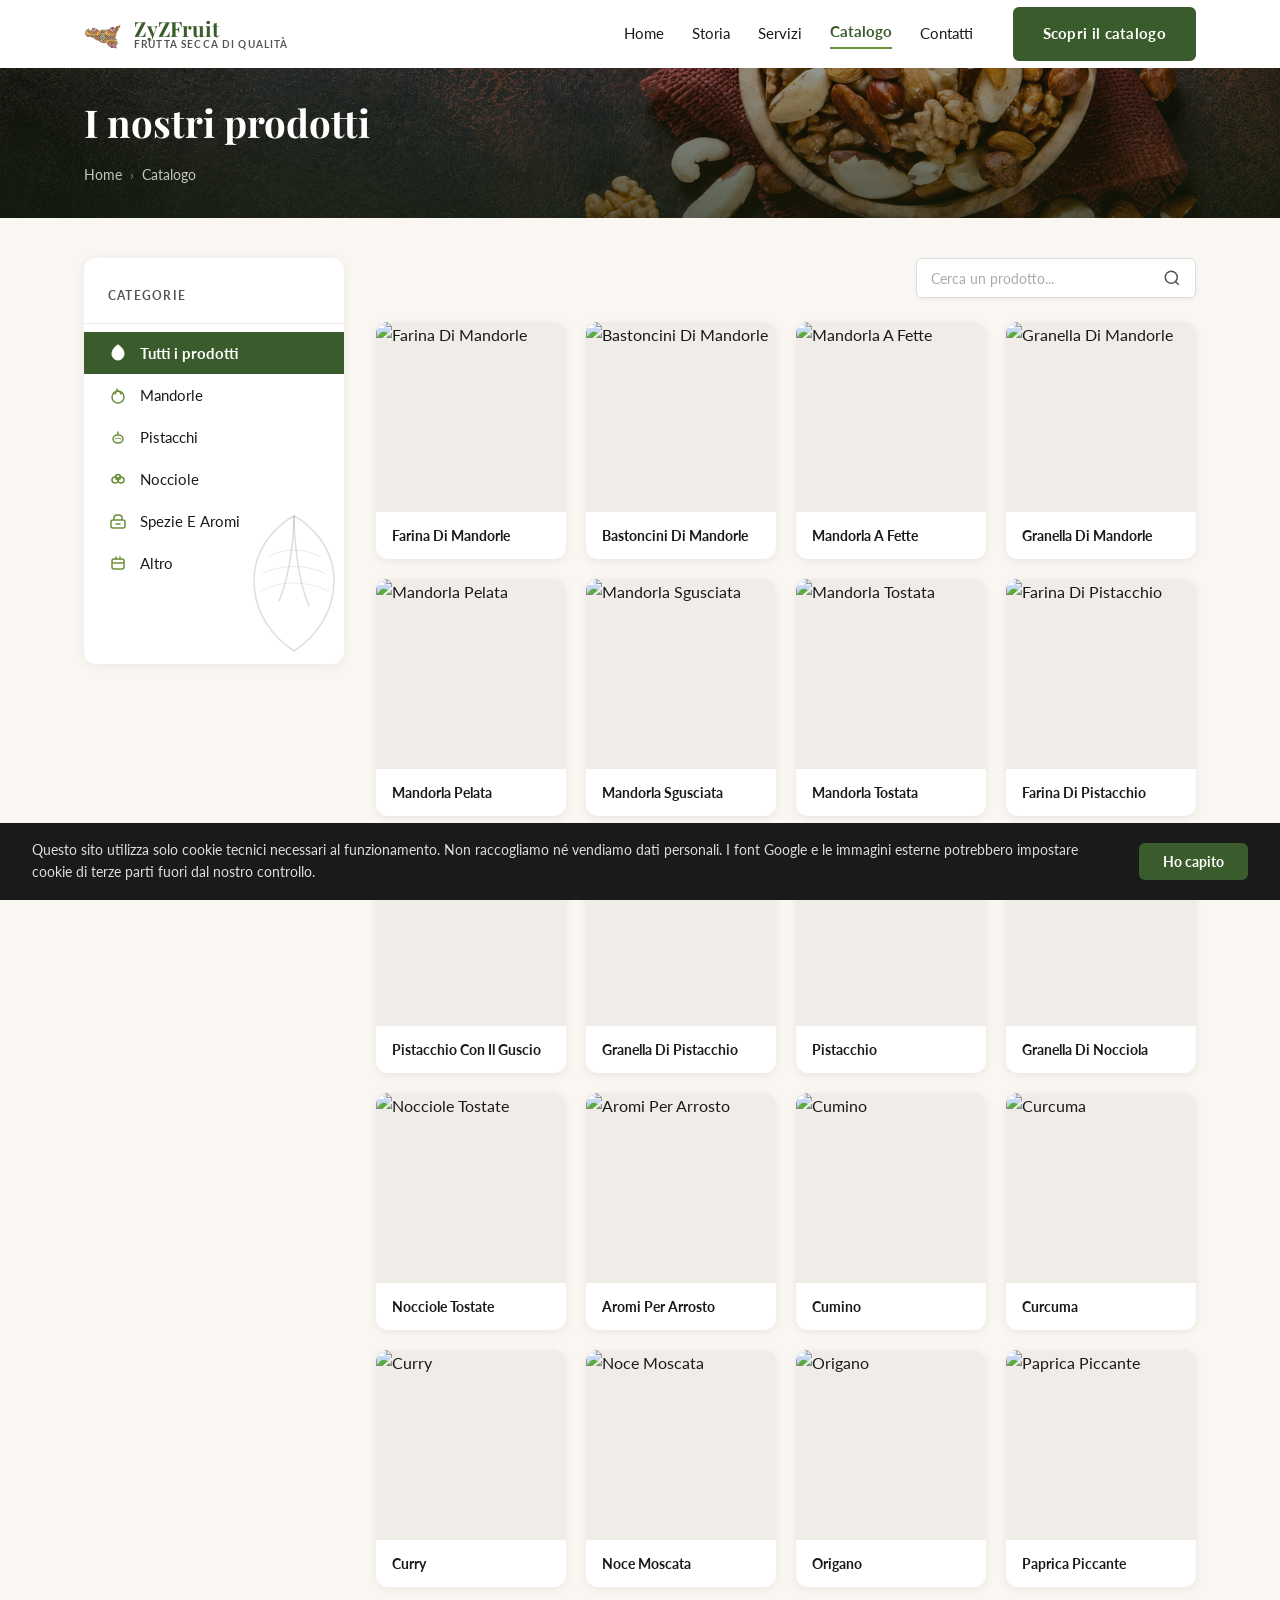
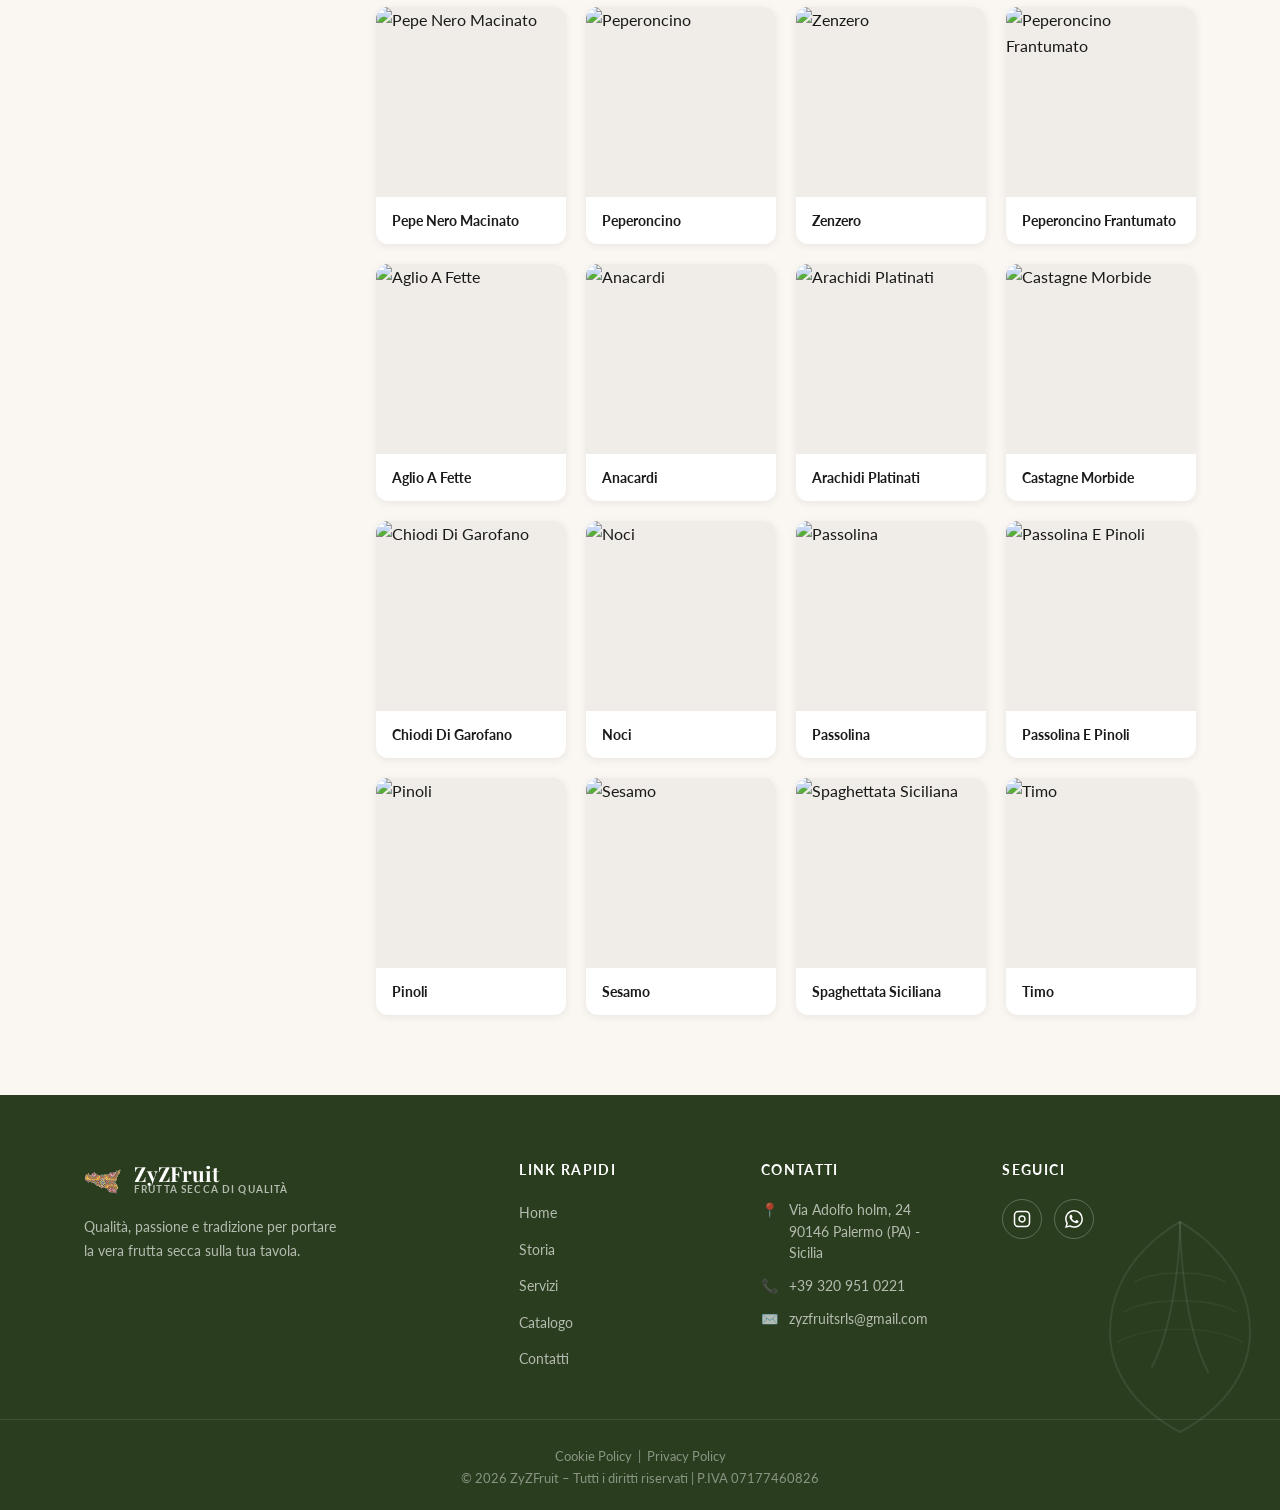
==== catalogo.html @ f9a3f3a9 "Add files via upload" ====
<!DOCTYPE html>
<html lang="it">
<head>
  <meta charset="UTF-8" />
  <meta name="viewport" content="width=device-width, initial-scale=1.0"/>
  <title>Catalogo – ZyZFruit</title>
  <link rel="preconnect" href="https://fonts.googleapis.com"/>
  <link rel="preconnect" href="https://fonts.gstatic.com" crossorigin/>
  <link href="https://fonts.googleapis.com/css2?family=Playfair+Display:ital,wght@0,400;0,600;0,700;1,400&family=Lato:wght@300;400;700&display=swap" rel="stylesheet"/>
  <link rel="stylesheet" href="style.css"/>
  <link rel="stylesheet" href="catalogo.css"/>
  <link rel="icon" type="image/png" href="logo.png"/>
</head>
<body>

<!-- COOKIE BANNER -->
<div class="cookie-banner" id="cookieBanner">
  <p>Questo sito utilizza solo cookie tecnici necessari al funzionamento. Non raccogliamo né vendiamo dati personali. I font Google e le immagini esterne potrebbero impostare cookie di terze parti fuori dal nostro controllo.</p>
  <button class="btn-cookie-accept" onclick="acceptCookie()">Ho capito</button>
</div>

  <!-- ===== NAVBAR (identica all'index) ===== -->
  <header class="navbar" id="navbar">
    <div class="nav-container">
      <a href="index.html" class="logo">
        <img src="logo.png" class="logo-icon" alt="ZyZFruit logo"/>
        <div class="logo-text">
          <span class="logo-main">ZyZFruit</span>
          <span class="logo-sub">FRUTTA SECCA DI QUALITÀ</span>
        </div>
      </a>

      <nav class="nav-menu" id="navMenu">
        <a href="index.html">Home</a>
        <a href="index.html#storia">Storia</a>
        <a href="index.html#servizi">Servizi</a>
        <a href="catalogo.html" class="nav-active">Catalogo</a>
        <a href="index.html#contatti">Contatti</a>
      </nav>

      <a href="catalogo.html" class="btn btn-primary nav-cta">Scopri il catalogo</a>

      <button class="hamburger" id="hamburger" aria-label="Apri menu">
        <span></span><span></span><span></span>
      </button>
    </div>
  </header>

  <!-- ===== PAGE HERO BANNER ===== -->
  <section class="page-hero">
    <div class="page-hero-overlay"></div>
    <div class="container page-hero-content">
      <h1>I nostri prodotti</h1>
      <nav class="breadcrumb" aria-label="breadcrumb">
        <a href="index.html">Home</a>
        <span class="breadcrumb-sep">›</span>
        <span>Catalogo</span>
      </nav>
    </div>
  </section>

  <!-- ===== CATALOG BODY ===== -->
  <main class="catalog-main">
    <div class="container catalog-layout">

      <!-- SIDEBAR -->
      <aside class="catalog-sidebar">
        <h3 class="sidebar-title">Categorie</h3>
        <ul class="category-list">
          <li>
            <button class="cat-btn active" data-filter="all">
              <svg class="cat-icon" viewBox="0 0 20 20" fill="none"><path d="M10 2C10 2 4 5 4 11C4 14.314 6.686 17 10 17C13.314 17 16 14.314 16 11C16 5 10 2 10 2Z" fill="#6b8f3a"/><path d="M10 2C10 2 10 8 8 12" stroke="#3a5c2c" stroke-width="1" stroke-linecap="round"/></svg>
              Tutti i prodotti
            </button>
          </li>
          <li>
            <button class="cat-btn" data-filter="mandorle">
              <svg class="cat-icon" viewBox="0 0 20 20" fill="none"><circle cx="10" cy="12" r="6" stroke="#6b8f3a" stroke-width="1.5" fill="none"/><path d="M7 9C7 9 8 6 10 6C12 6 13 9 13 9" stroke="#6b8f3a" stroke-width="1.5" stroke-linecap="round" fill="none"/><path d="M9 6V4" stroke="#6b8f3a" stroke-width="1.5" stroke-linecap="round"/></svg>
              Mandorle
            </button>
          </li>
          <li>
            <button class="cat-btn" data-filter="pistacchi">
              <svg class="cat-icon" viewBox="0 0 20 20" fill="none"><ellipse cx="10" cy="12" rx="5" ry="4" stroke="#6b8f3a" stroke-width="1.5" fill="none"/><path d="M10 8C10 8 8 6 10 4C12 6 10 8 10 8Z" fill="#6b8f3a"/><path d="M7 12C7 12 10 10 13 12" stroke="#6b8f3a" stroke-width="1" stroke-linecap="round"/></svg>
              Pistacchi
            </button>
          </li>
          <li>
            <button class="cat-btn" data-filter="nocciole">
              <svg class="cat-icon" viewBox="0 0 20 20" fill="none"><circle cx="7" cy="11" r="3" stroke="#6b8f3a" stroke-width="1.5" fill="none"/><circle cx="13" cy="11" r="3" stroke="#6b8f3a" stroke-width="1.5" fill="none"/><circle cx="10" cy="8" r="2.5" stroke="#6b8f3a" stroke-width="1.5" fill="none"/></svg>
              Nocciole
            </button>
          </li>
          <li>
            <button class="cat-btn" data-filter="spezie">
              <svg class="cat-icon" viewBox="0 0 20 20" fill="none"><rect x="3" y="9" width="14" height="8" rx="2" stroke="#6b8f3a" stroke-width="1.5" fill="none"/><path d="M6 9V7C6 5.343 7.343 4 9 4H11C12.657 4 14 5.343 14 7V9" stroke="#6b8f3a" stroke-width="1.5" fill="none"/><path d="M8 13H12" stroke="#6b8f3a" stroke-width="1.5" stroke-linecap="round"/></svg>
              Spezie E Aromi
            </button>
          </li>
          <li>
            <button class="cat-btn" data-filter="altro">
              <svg class="cat-icon" viewBox="0 0 20 20" fill="none"><rect x="4" y="6" width="12" height="10" rx="2" stroke="#6b8f3a" stroke-width="1.5" fill="none"/><path d="M4 10H16" stroke="#6b8f3a" stroke-width="1.5"/><path d="M8 6V4" stroke="#6b8f3a" stroke-width="1.5" stroke-linecap="round"/><path d="M12 6V4" stroke="#6b8f3a" stroke-width="1.5" stroke-linecap="round"/></svg>
              Altro
            </button>
          </li>
        </ul>

        <!-- Decorative leaf watermark -->
        <div class="sidebar-watermark" aria-hidden="true">
          <svg viewBox="0 0 120 160" fill="none" xmlns="http://www.w3.org/2000/svg">
            <path d="M60 10C60 10 20 30 20 75C20 105 37 130 60 145C83 130 100 105 100 75C100 30 60 10 60 10Z" stroke="#3a5c2c" stroke-width="1.5" fill="none" opacity="0.18"/>
            <path d="M60 10C60 10 60 60 45 95" stroke="#3a5c2c" stroke-width="1.5" stroke-linecap="round" opacity="0.18"/>
            <path d="M60 10C60 10 60 65 75 100" stroke="#3a5c2c" stroke-width="1.5" stroke-linecap="round" opacity="0.18"/>
            <path d="M35 50C50 42 70 42 85 50" stroke="#3a5c2c" stroke-width="1" stroke-linecap="round" opacity="0.12"/>
            <path d="M28 68C45 58 75 58 92 68" stroke="#3a5c2c" stroke-width="1" stroke-linecap="round" opacity="0.12"/>
            <path d="M25 86C44 74 76 74 95 86" stroke="#3a5c2c" stroke-width="1" stroke-linecap="round" opacity="0.10"/>
          </svg>
        </div>
      </aside>

      <!-- PRODUCTS AREA -->
      <div class="catalog-content">

        <!-- Toolbar: search -->
		<div class="catalog-toolbar">
		  <div class="search-box">
            <input type="text" id="searchInput" placeholder="Cerca un prodotto..." aria-label="Cerca prodotto"/>
            <button class="search-btn" aria-label="Cerca">
              <svg viewBox="0 0 24 24" fill="none" stroke="currentColor" stroke-width="2"><circle cx="11" cy="11" r="8"/><line x1="21" y1="21" x2="16.65" y2="16.65"/></svg>
            </button>
          </div>
        </div>

        <!-- Product Grid -->
        <div class="catalog-grid" id="catalogGrid">
		
		  <article class="cat-product-card fade-in" data-category="mandorle">
            <div class="cat-product-img">
              <img src="foto\farina_di_mandorla.jpg" alt="Farina Di Mandorle" loading="lazy"/>
            </div>
            <div class="cat-product-body">
              <p>Farina Di Mandorle</p>
            </div>
          </article>

          <article class="cat-product-card fade-in" data-category="mandorle">
            <div class="cat-product-img">
              <img src="foto\bastoncini_di_mandorla.jpg" alt="Bastoncini Di Mandorle" loading="lazy"/>
            </div>
            <div class="cat-product-body">
              <p>Bastoncini Di Mandorle</p>
            </div>
          </article>

          <article class="cat-product-card fade-in" data-category="mandorle">
            <div class="cat-product-img">
              <img src="foto\mandorla_a_fette.jpg" alt="Mandorla A Fette" loading="lazy"/>
            </div>
            <div class="cat-product-body">
              <p>Mandorla A Fette</p>
            </div>
          </article>

          <article class="cat-product-card fade-in" data-category="mandorle">
            <div class="cat-product-img">
              <img src="foto\granella_di_mandorla.jpg" alt="Granella Di Mandorle" loading="lazy"/>
            </div>
            <div class="cat-product-body">
              <p>Granella Di Mandorle</p>
            </div>
          </article>

          <article class="cat-product-card fade-in" data-category="mandorle">
            <div class="cat-product-img">
              <img src="foto\mandorla_pelata.jpg" alt="Mandorla Pelata" loading="lazy"/>
            </div>
            <div class="cat-product-body">
              <p>Mandorla Pelata</p>
            </div>
          </article>

          <article class="cat-product-card fade-in" data-category="mandorle">
            <div class="cat-product-img">
              <img src="foto\mandorla_sgusciata.jpg" alt="Mandorla Sgusciata" loading="lazy"/>
            </div>
            <div class="cat-product-body">
              <p>Mandorla Sgusciata</p>
            </div>
          </article>

          <article class="cat-product-card fade-in" data-category="mandorle">
            <div class="cat-product-img">
              <img src="foto\mandorla_tostata.jpg" alt="Mandorla Tostata" loading="lazy"/>
            </div>
            <div class="cat-product-body">
              <p>Mandorla Tostata</p>
            </div>
          </article>

          <article class="cat-product-card fade-in" data-category="pistacchi">
            <div class="cat-product-img">
              <img src="foto\farina_di_pistacchio.jpg" alt="Farina Di Pistacchio" loading="lazy"/>
            </div>
            <div class="cat-product-body">
              <p>Farina Di Pistacchio</p>
            </div>
          </article>
		  
		  <article class="cat-product-card fade-in" data-category="pistacchi">
            <div class="cat-product-img">
              <img src="foto\pistacchio_con_il_guscio.jpg" alt="Pistacchio Con Il Guscio" loading="lazy"/>
            </div>
            <div class="cat-product-body">
              <p>Pistacchio Con Il Guscio</p>
            </div>
          </article>
		  
		  <article class="cat-product-card fade-in" data-category="pistacchi">
            <div class="cat-product-img">
              <img src="foto\granella_di_pistacchio.jpg" alt="Granella Di Pistacchio" loading="lazy"/>
            </div>
            <div class="cat-product-body">
              <p>Granella Di Pistacchio</p>
            </div>
          </article>
		  
		  <article class="cat-product-card fade-in" data-category="pistacchi">
            <div class="cat-product-img">
              <img src="foto\pistacchio.jpg" alt="Pistacchio" loading="lazy"/>
            </div>
            <div class="cat-product-body">
              <p>Pistacchio</p>
            </div>
          </article>
		  
		  <article class="cat-product-card fade-in" data-category="nocciole">
            <div class="cat-product-img">
              <img src="foto\granella_di_nocciola.jpg" alt="Nocciole Tostate" loading="lazy"/>
            </div>
            <div class="cat-product-body">
              <p>Granella Di Nocciola</p>
            </div>
          </article>
		  
		  <article class="cat-product-card fade-in" data-category="nocciole">
            <div class="cat-product-img">
              <img src="foto\nocciole_tostate.jpg" alt="Nocciole Tostate" loading="lazy"/>
            </div>
            <div class="cat-product-body">
              <p>Nocciole Tostate</p>
            </div>
          </article>
		  
		  <article class="cat-product-card fade-in" data-category="spezie">
            <div class="cat-product-img">
              <img src="foto\aromi_per_arrosto.jpg" alt="Aromi Per Arrosto" loading="lazy"/>
            </div>
            <div class="cat-product-body">
              <p>Aromi Per Arrosto</p>
            </div>
          </article>
		  
		  <article class="cat-product-card fade-in" data-category="spezie">
            <div class="cat-product-img">
              <img src="foto\cumino.jpg" alt="Cumino" loading="lazy"/>
            </div>
            <div class="cat-product-body">
              <p>Cumino</p>
            </div>
          </article>
		  
		  <article class="cat-product-card fade-in" data-category="spezie">
            <div class="cat-product-img">
              <img src="foto\curcuma.jpg" alt="Curcuma" loading="lazy"/>
            </div>
            <div class="cat-product-body">
              <p>Curcuma</p>
            </div>
          </article>
		  
		  <article class="cat-product-card fade-in" data-category="spezie">
            <div class="cat-product-img">
              <img src="foto\curry.jpg" alt="Curry" loading="lazy"/>
            </div>
            <div class="cat-product-body">
              <p>Curry</p>
            </div>
          </article>
		  
		  <article class="cat-product-card fade-in" data-category="spezie">
            <div class="cat-product-img">
              <img src="foto\noce_moscata.jpg" alt="Noce Moscata" loading="lazy"/>
            </div>
            <div class="cat-product-body">
              <p>Noce Moscata</p>
            </div>
          </article>
		  
		  <article class="cat-product-card fade-in" data-category="spezie">
            <div class="cat-product-img">
              <img src="foto\origano.jpg" alt="Origano" loading="lazy"/>
            </div>
            <div class="cat-product-body">
              <p>Origano</p>
            </div>
          </article>
		  
		  <article class="cat-product-card fade-in" data-category="spezie">
            <div class="cat-product-img">
              <img src="foto\paprica piccante.jpg" alt="Paprica Piccante" loading="lazy"/>
            </div>
            <div class="cat-product-body">
              <p>Paprica Piccante</p>
            </div>
          </article>
		  
		  <article class="cat-product-card fade-in" data-category="spezie">
            <div class="cat-product-img">
              <img src="foto\pepe_nero_macinato.jpg" alt="Pepe Nero Macinato" loading="lazy"/>
            </div>
            <div class="cat-product-body">
              <p>Pepe Nero Macinato</p>
            </div>
          </article>
		  
		  <article class="cat-product-card fade-in" data-category="spezie">
            <div class="cat-product-img">
              <img src="foto\peperoncino.jpg" alt="Peperoncino" loading="lazy"/>
            </div>
            <div class="cat-product-body">
              <p>Peperoncino</p>
            </div>
          </article>
		  
		  <article class="cat-product-card fade-in" data-category="spezie">
            <div class="cat-product-img">
              <img src="foto\zenzero.jpg" alt="Zenzero" loading="lazy"/>
            </div>
            <div class="cat-product-body">
              <p>Zenzero</p>
            </div>
          </article>
		  
		  <article class="cat-product-card fade-in" data-category="spezie">
            <div class="cat-product-img">
              <img src="foto\peperoncino_frantumato.jpg" alt="Peperoncino Frantumato" loading="lazy"/>
            </div>
            <div class="cat-product-body">
              <p>Peperoncino Frantumato</p>
            </div>
          </article>
		  
		  <article class="cat-product-card fade-in" data-category="altro">
            <div class="cat-product-img">
              <img src="foto\aglio_a_fette.jpg" alt="Aglio A Fette" loading="lazy"/>
            </div>
            <div class="cat-product-body">
              <p>Aglio A Fette</p>
            </div>
          </article>
		  
		  <article class="cat-product-card fade-in" data-category="altro">
            <div class="cat-product-img">
              <img src="foto\anacardi.jpg" alt="Anacardi" loading="lazy"/>
            </div>
            <div class="cat-product-body">
              <p>Anacardi</p>
            </div>
          </article>
		  
		  <article class="cat-product-card fade-in" data-category="altro">
            <div class="cat-product-img">
              <img src="foto\arachidi_platinati.jpg" alt="Arachidi Platinati" loading="lazy"/>
            </div>
            <div class="cat-product-body">
              <p>Arachidi Platinati</p>
            </div>
          </article>
		  
		  <article class="cat-product-card fade-in" data-category="altro">
            <div class="cat-product-img">
              <img src="foto\castagne_morbide.jpg" alt="Castagne Morbide" loading="lazy"/>
            </div>
            <div class="cat-product-body">
              <p>Castagne Morbide</p>
            </div>
          </article>
		  
		  <article class="cat-product-card fade-in" data-category="altro">
            <div class="cat-product-img">
              <img src="foto\chiodi_di_garofano.jpg" alt="Chiodi Di Garofano" loading="lazy"/>
            </div>
            <div class="cat-product-body">
              <p>Chiodi Di Garofano</p>
            </div>
          </article>
		  
		  <article class="cat-product-card fade-in" data-category="altro">
            <div class="cat-product-img">
              <img src="foto\noci.jpg" alt="Noci" loading="lazy"/>
            </div>
            <div class="cat-product-body">
              <p>Noci</p>
            </div>
          </article>
		  
		  <article class="cat-product-card fade-in" data-category="altro">
            <div class="cat-product-img">
              <img src="foto\passolina.jpg" alt="Passolina" loading="lazy"/>
            </div>
            <div class="cat-product-body">
              <p>Passolina</p>
            </div>
          </article>
		  
		  <article class="cat-product-card fade-in" data-category="altro">
            <div class="cat-product-img">
              <img src="foto\passolina_e_pinoli.jpg" alt="Passolina E Pinoli" loading="lazy"/>
            </div>
            <div class="cat-product-body">
              <p>Passolina E Pinoli</p>
            </div>
          </article>
		  
		  <article class="cat-product-card fade-in" data-category="altro">
            <div class="cat-product-img">
              <img src="foto\pinoli.jpg" alt="Pinoli" loading="lazy"/>
            </div>
            <div class="cat-product-body">
              <p>Pinoli</p>
            </div>
          </article>
		  
		  <article class="cat-product-card fade-in" data-category="altro">
            <div class="cat-product-img">
              <img src="foto\sesamo.jpg" alt="Sesamo" loading="lazy"/>
            </div>
            <div class="cat-product-body">
              <p>Sesamo</p>
            </div>
          </article>
		  
		  <article class="cat-product-card fade-in" data-category="altro">
            <div class="cat-product-img">
              <img src="foto\spaghettata_siciliana.jpg" alt="Spaghettata Siciliana" loading="lazy"/>
            </div>
            <div class="cat-product-body">
              <p>Spaghettata Siciliana</p>
            </div>
          </article>
		  
		  <article class="cat-product-card fade-in" data-category="altro">
            <div class="cat-product-img">
              <img src="foto\timo.jpg" alt="Timo" loading="lazy"/>
            </div>
            <div class="cat-product-body">
              <p>Timo</p>
            </div>
          </article>

        </div>

        <!-- Empty state -->
        <div class="no-results" id="noResults" style="display:none;">
          <p>Nessun prodotto trovato.</p>
        </div>

      </div>
    </div>
  </main>

  <!-- ===== FOOTER (identico all'index) ===== -->
  <footer class="footer">
    <div class="container footer-grid">
      <div class="footer-col">
        <a href="index.html" class="logo logo-white">
          <img src="logo.png" class="logo-icon" alt="ZyZFruit logo"/>
          <div class="logo-text">
            <span class="logo-main">ZyZFruit</span>
            <span class="logo-sub">FRUTTA SECCA DI QUALITÀ</span>
          </div>
        </a>
        <p class="footer-tagline">Qualità, passione e tradizione per portare la vera frutta secca sulla tua tavola.</p>
      </div>
      <div class="footer-col">
        <h4>Link rapidi</h4>
        <ul>
          <li><a href="index.html">Home</a></li>
          <li><a href="index.html#storia">Storia</a></li>
          <li><a href="index.html#servizi">Servizi</a></li>
          <li><a href="catalogo.html">Catalogo</a></li>
          <li><a href="index.html#contatti">Contatti</a></li>
        </ul>
      </div>
      <div class="footer-col">
        <h4>Contatti</h4>
        <div class="footer-contact-list">
          <div class="footer-contact-item">
            <span>📍</span>
            <span>Via Adolfo holm, 24<br/>90146 Palermo (PA) - Sicilia</span>
          </div>
          <div class="footer-contact-item">
            <span>📞</span>
            <span>+39 320 951 0221</span>
          </div>
          <div class="footer-contact-item">
            <span>✉️</span>
            <span>zyzfruitsrls@gmail.com</span>
          </div>
        </div>
      </div>
	  <div class="footer-col">
        <h4>Seguici</h4>
        <div class="social-icons">
          <!-- <a href="https://www.facebook.com/tuapagina" target="_blank" class="social-btn" aria-label="Facebook">
            <svg viewBox="0 0 24 24" fill="currentColor"><path d="M18 2h-3a5 5 0 0 0-5 5v3H7v4h3v8h4v-8h3l1-4h-4V7a1 1 0 0 1 1-1h3z"/></svg>
          </a> -->
          <a href="https://www.instagram.com/zyz_fruit" target="_blank" class="social-btn" aria-label="Instagram">
            <svg viewBox="0 0 24 24" fill="none" stroke="currentColor" stroke-width="2"><rect x="2" y="2" width="20" height="20" rx="5" ry="5"/><path d="M16 11.37A4 4 0 1 1 12.63 8 4 4 0 0 1 16 11.37z"/><line x1="17.5" y1="6.5" x2="17.51" y2="6.5"/></svg>
          </a>
          <a href="https://wa.me/3209510221" target="_blank" class="social-btn" aria-label="WhatsApp">
            <svg viewBox="0 0 24 24" fill="currentColor"><path d="M17.472 14.382c-.297-.149-1.758-.867-2.03-.967-.273-.099-.471-.148-.67.15-.197.297-.767.966-.94 1.164-.173.199-.347.223-.644.075-.297-.15-1.255-.463-2.39-1.475-.883-.788-1.48-1.761-1.653-2.059-.173-.297-.018-.458.13-.606.134-.133.298-.347.446-.52.149-.174.198-.298.298-.497.099-.198.05-.371-.025-.52-.075-.149-.669-1.612-.916-2.207-.242-.579-.487-.5-.669-.51-.173-.008-.371-.01-.57-.01-.198 0-.52.074-.792.372-.272.297-1.04 1.016-1.04 2.479 0 1.462 1.065 2.875 1.213 3.074.149.198 2.096 3.2 5.077 4.487.709.306 1.262.489 1.694.625.712.227 1.36.195 1.871.118.571-.085 1.758-.719 2.006-1.413.248-.694.248-1.289.173-1.413-.074-.124-.272-.198-.57-.347m-5.421 7.403h-.004a9.87 9.87 0 0 1-5.031-1.378l-.361-.214-3.741.982.998-3.648-.235-.374a9.86 9.86 0 0 1-1.51-5.26c.001-5.45 4.436-9.884 9.888-9.884 2.64 0 5.122 1.03 6.988 2.898a9.825 9.825 0 0 1 2.893 6.994c-.003 5.45-4.437 9.884-9.885 9.884m8.413-18.297A11.815 11.815 0 0 0 12.05 0C5.495 0 .16 5.335.157 11.892c0 2.096.547 4.142 1.588 5.945L.057 24l6.305-1.654a11.882 11.882 0 0 0 5.683 1.448h.005c6.554 0 11.89-5.335 11.893-11.893a11.821 11.821 0 0 0-3.48-8.413Z"/></svg>
          </a>
        </div>
      </div>
    </div>

    <!-- Decorative leaf watermark in footer -->
    <div class="footer-leaf-deco" aria-hidden="true">
      <svg viewBox="0 0 200 260" fill="none" xmlns="http://www.w3.org/2000/svg">
        <path d="M100 20C100 20 30 55 30 130C30 175 62 210 100 230C138 210 170 175 170 130C170 55 100 20 100 20Z" stroke="rgba(255,255,255,0.08)" stroke-width="2" fill="none"/>
        <path d="M100 20C100 20 100 110 72 165" stroke="rgba(255,255,255,0.08)" stroke-width="2" stroke-linecap="round"/>
        <path d="M100 20C100 20 100 115 128 170" stroke="rgba(255,255,255,0.08)" stroke-width="2" stroke-linecap="round"/>
        <path d="M55 80C75 68 125 68 145 80" stroke="rgba(255,255,255,0.05)" stroke-width="1.5" stroke-linecap="round"/>
        <path d="M44 110C68 95 132 95 156 110" stroke="rgba(255,255,255,0.05)" stroke-width="1.5" stroke-linecap="round"/>
        <path d="M38 140C65 123 135 123 162 140" stroke="rgba(255,255,255,0.04)" stroke-width="1.5" stroke-linecap="round"/>
      </svg>
    </div>

    <div class="footer-bottom">
	  <p class="footer-legal">
			<a href="#" onclick="document.getElementById('cookieBanner').style.display='flex'; return false;">Cookie Policy</a>
				&nbsp;|&nbsp;
			<a href="privacy.html">Privacy Policy</a>
	  </p>
      <p>© 2026 ZyZFruit – Tutti i diritti riservati | P.IVA 07177460826</p>
    </div>
  </footer>

  <script src="script.js"></script>
  <script src="catalogo.js"></script>
</body>
</html>
---- style.css ----
/* =========================================
   VerdeSicilia – style.css
   ========================================= */

/* --- CSS Variables --- */
:root {
  --green-dark: #3a5c2c;
  --green-footer: #2a3d1e;
  --green-accent: #6b8f3a;
  --green-light: #8ab34a;
  --cream: #faf7f2;
  --white: #ffffff;
  --text-dark: #1a1a1a;
  --text-mid: #555555;
  --font-display: 'Playfair Display', Georgia, serif;
  --font-body: 'Lato', 'Helvetica Neue', sans-serif;
  --radius: 6px;
  --radius-lg: 12px;
  --shadow: 0 4px 20px rgba(0,0,0,0.10);
  --shadow-hover: 0 8px 32px rgba(0,0,0,0.18);
  --transition: 0.28s ease;
}

/* --- Reset --- */
*, *::before, *::after {
  box-sizing: border-box;
  margin: 0;
  padding: 0;
}

html {
  scroll-behavior: smooth;
}

body {
  font-family: var(--font-body);
  color: var(--text-dark);
  background: var(--white);
  line-height: 1.65;
  -webkit-font-smoothing: antialiased;
}

img {
  display: block;
  max-width: 100%;
}

a {
  text-decoration: none;
  color: inherit;
}

ul { list-style: none; }

/* --- Container --- */
.container {
  max-width: 1160px;
  margin: 0 auto;
  padding: 0 24px;
}

/* --- Buttons --- */
.btn {
  display: inline-block;
  font-family: var(--font-body);
  font-size: 0.95rem;
  font-weight: 700;
  padding: 12px 28px;
  border-radius: var(--radius);
  cursor: pointer;
  border: 2px solid transparent;
  transition: background var(--transition), color var(--transition), border-color var(--transition), transform var(--transition);
  letter-spacing: 0.02em;
}

.btn-primary {
  background: var(--green-dark);
  color: var(--white);
  border-color: var(--green-dark);
}
.btn-primary:hover {
  background: var(--green-accent);
  border-color: var(--green-accent);
  transform: translateY(-1px);
}

.btn-outline {
  background: transparent;
  color: var(--green-dark);
  border-color: var(--green-dark);
}
.btn-outline:hover {
  background: var(--green-dark);
  color: var(--white);
  transform: translateY(-1px);
}

.btn-dark {
  background: var(--green-dark);
  color: var(--white);
  border-color: var(--green-dark);
  padding: 14px 48px;
  font-size: 1rem;
}
.btn-dark:hover {
  background: var(--green-accent);
  border-color: var(--green-accent);
  transform: translateY(-2px);
}

.btn-full { width: 100%; text-align: center; }

/* --- Leaf Icon --- */
.leaf-icon {
  display: flex;
  justify-content: center;
  margin-bottom: 8px;
}
.leaf-icon svg {
  width: 28px;
  height: 28px;
}
.storia .leaf-icon {
  justify-content: flex-start;
}

/* --- Fade In --- */
.fade-in {
  opacity: 0;
  transform: translateY(24px);
  transition: opacity 0.65s ease, transform 0.65s ease;
}
.fade-in.visible {
  opacity: 1;
  transform: translateY(0);
}

/* =========================================
   NAVBAR
   ========================================= */
.navbar {
  position: sticky;
  top: 0;
  z-index: 1000;
  background: var(--white);
  transition: box-shadow var(--transition);
}
.navbar.scrolled {
  box-shadow: 0 2px 16px rgba(0,0,0,0.12);
}

.nav-container {
  max-width: 1160px;
  margin: 0 auto;
  padding: 0 24px;
  display: flex;
  align-items: center;
  gap: 32px;
  height: 68px;
}

/* Logo */
.logo {
  display: flex;
  align-items: center;
  gap: 10px;
  flex-shrink: 0;
}
.logo-icon {
  width: 40px;
  height: 40px;
}
.logo-text {
  display: flex;
  flex-direction: column;
  line-height: 1.1;
}
.logo-main {
  font-family: var(--font-display);
  font-size: 1.3rem;
  font-weight: 700;
  color: var(--green-dark);
  letter-spacing: -0.01em;
}
.logo-sub {
  font-size: 0.6rem;
  font-weight: 700;
  color: var(--text-mid);
  letter-spacing: 0.12em;
  text-transform: uppercase;
}
.logo-white .logo-main { color: var(--white); }
.logo-white .logo-sub { color: rgba(255,255,255,0.65); }

/* Nav Links */
.nav-menu {
  display: flex;
  align-items: center;
  gap: 28px;
  margin-left: auto;
}
.nav-menu a {
  font-size: 0.95rem;
  font-weight: 400;
  color: var(--text-dark);
  position: relative;
  transition: color var(--transition);
}
.nav-menu a::after {
  content: '';
  position: absolute;
  left: 0; bottom: -3px;
  width: 0; height: 2px;
  background: var(--green-accent);
  transition: width var(--transition);
}
.nav-menu a:hover { color: var(--green-dark); }
.nav-menu a:hover::after { width: 100%; }

.nav-cta { margin-left: 8px; }

/* Hamburger */
.hamburger {
  display: none;
  flex-direction: column;
  justify-content: center;
  gap: 5px;
  background: none;
  border: none;
  cursor: pointer;
  padding: 4px;
  margin-left: auto;
}
.hamburger span {
  display: block;
  width: 24px;
  height: 2px;
  background: var(--text-dark);
  border-radius: 2px;
  transition: transform var(--transition), opacity var(--transition);
}
.hamburger.open span:nth-child(1) { transform: translateY(7px) rotate(45deg); }
.hamburger.open span:nth-child(2) { opacity: 0; }
.hamburger.open span:nth-child(3) { transform: translateY(-7px) rotate(-45deg); }

/* =========================================
   HERO
   ========================================= */
.hero {
  position: relative;
  min-height: 100vh;
  display: flex;
  align-items: center;
  background: url('wallpaper.jpg') center center / cover no-repeat;
}
.hero-overlay {
  position: absolute;
  inset: 0;
  background: rgba(20, 30, 10, 0.58);
}
.hero-content {
  position: relative;
  z-index: 1;
  max-width: 640px;
  padding: 0 48px;
  color: var(--white);
}
.hero-content h1 {
  font-family: var(--font-display);
  font-size: clamp(2rem, 4vw, 3rem);
  font-weight: 700;
  line-height: 1.2;
  margin-bottom: 20px;
}
.hero-content p {
  font-size: 1.1rem;
  font-weight: 300;
  margin-bottom: 36px;
  opacity: 0.9;
  line-height: 1.7;
}

/* =========================================
   STORIA
   ========================================= */
.storia {
  padding: 96px 0;
  background: var(--white);
}
.storia-grid {
  display: grid;
  grid-template-columns: 1fr 1fr;
  gap: 72px;
  align-items: center;
}
.storia-text h2 {
  font-family: var(--font-display);
  font-size: 2.2rem;
  font-weight: 700;
  color: var(--text-dark);
  margin-bottom: 20px;
  line-height: 1.2;
}
.storia-text p {
  color: var(--text-mid);
  font-size: 0.97rem;
  margin-bottom: 32px;
  line-height: 1.8;
}
.storia-image img {
  width: 100%;
  height: auto;
  object-fit: contain;
  border-radius: var(--radius-lg);
  box-shadow: 0 8px 32px rgba(0,0,0,0.15);
  background: transparent;
}

.storia-image {
  background: transparent;
  box-shadow: none;
}

/* =========================================
   SERVIZI
   ========================================= */
.servizi {
  padding: 96px 0;
  background: #ede8df;
}
.section-header {
  text-align: center;
  margin-bottom: 56px;
}
.section-header h2,
.section-title {
  font-family: var(--font-display);
  font-size: 2.2rem;
  font-weight: 700;
  color: var(--text-dark);
}
.section-title {
  text-align: center;
  margin-bottom: 48px;
}

.section-tag {
  font-size: 0.75rem;
  font-weight: 700;
  letter-spacing: 0.15em;
  color: var(--green-accent);
  text-transform: uppercase;
  margin-bottom: 12px;
  display: flex;
  align-items: center;
  justify-content: center;
  gap: 10px;
}
.section-tag::before,
.section-tag::after {
  content: '';
  display: inline-block;
  width: 28px;
  height: 1.5px;
  background: var(--green-accent);
}
.section-sub {
  color: var(--text-mid);
  font-size: 0.97rem;
  max-width: 560px;
  margin: 12px auto 0;
  text-align: center;
  line-height: 1.7;
}

/* Canali Grid */
.canali-grid {
  display: grid;
  grid-template-columns: repeat(4, 1fr);
  gap: 20px;
  margin-top: 40px;
}
.canale-card {
  background: var(--card-bg);
  border-radius: var(--radius-lg);
  padding: 32px 24px 24px;
  position: relative;
  overflow: hidden;
  transition: transform var(--transition), box-shadow var(--transition);
  cursor: default;
}
.canale-card:hover {
  transform: translateY(-4px);
  box-shadow: var(--shadow-hover);
}
.card-num {
  position: absolute;
  top: 16px;
  right: 20px;
  font-size: 0.75rem;
  font-weight: 700;
  color: rgba(255,255,255,0.35);
  letter-spacing: 0.05em;
}
.canale-icon {
  width: 52px;
  height: 52px;
  background: rgba(255,255,255,0.15);
  border-radius: 14px;
  display: flex;
  align-items: center;
  justify-content: center;
  margin-bottom: 80px;
}
.canale-icon svg {
  width: 24px;
  height: 24px;
}
.canale-card h3 {
  font-family: var(--font-body);
  font-size: 1rem;
  font-weight: 700;
  color: var(--white);
  margin-bottom: 8px;
}
.canale-card p {
  font-size: 0.85rem;
  color: rgba(255,255,255,0.75);
  line-height: 1.6;
}

/* Perché Grid */
.perche-grid {
  display: grid;
  grid-template-columns: repeat(3, 1fr);
  gap: 20px;
  margin-top: 40px;
}
.perche-card {
  background: var(--card-bg);
  border-radius: var(--radius-lg);
  padding: 36px 28px 28px;
  overflow: hidden;
  transition: transform var(--transition), box-shadow var(--transition);
  cursor: default;
}
.perche-card:hover {
  transform: translateY(-4px);
  box-shadow: var(--shadow-hover);
}
.perche-card .canale-icon {
  margin-bottom: 100px;
}
.perche-card h3 {
  font-family: var(--font-body);
  font-size: 1rem;
  font-weight: 700;
  color: var(--white);
  margin-bottom: 8px;
}
.perche-card p {
  font-size: 0.85rem;
  color: rgba(255,255,255,0.75);
  line-height: 1.6;
}

/* Responsive nuovi servizi */
@media (max-width: 1024px) {
  .canali-grid { grid-template-columns: repeat(2, 1fr); }
  .perche-grid { grid-template-columns: repeat(2, 1fr); }
}
@media (max-width: 768px) {
  .canali-grid { grid-template-columns: 1fr; }
  .perche-grid { grid-template-columns: 1fr; }
}

.servizi-grid {
  display: grid;
  grid-template-columns: repeat(3, 1fr);
  gap: 32px;
}
.service-card {
  background: var(--white);
  border-radius: var(--radius-lg);
  padding: 40px 32px;
  text-align: center;
  box-shadow: 0 2px 12px rgba(0,0,0,0.06);
  transition: box-shadow var(--transition), transform var(--transition);
}
.service-card:hover {
  box-shadow: var(--shadow-hover);
  transform: translateY(-4px);
}
.service-icon {
  width: 72px;
  height: 72px;
  margin: 0 auto 20px;
}
.service-icon svg {
  width: 100%;
  height: 100%;
}
.service-card h3 {
  font-family: var(--font-display);
  font-size: 1.2rem;
  font-weight: 700;
  margin-bottom: 12px;
  color: var(--text-dark);
}
.service-card p {
  color: var(--text-mid);
  font-size: 0.92rem;
  line-height: 1.75;
}

/* =========================================
   PRODOTTI
   ========================================= */
.prodotti {
  padding: 96px 0;
  background: var(--white);
}
.prodotti-grid {
  display: grid;
  grid-template-columns: repeat(4, 1fr);
  gap: 28px;
  margin-bottom: 48px;
}
.product-card {
  text-align: center;
  cursor: pointer;
}
.product-img {
  width: 100%;
  aspect-ratio: 1;
  border-radius: var(--radius-lg);
  overflow: hidden;
  margin-bottom: 14px;
  box-shadow: 0 2px 10px rgba(0,0,0,0.08);
  transition: box-shadow var(--transition), transform var(--transition);
}
.product-card:hover .product-img {
  box-shadow: var(--shadow-hover);
  transform: translateY(-4px);
}
.product-img img {
  width: 100%;
  height: 100%;
  object-fit: cover;
  transition: transform 0.5s ease;
}
.product-card:hover .product-img img {
  transform: scale(1.05);
}
.product-card p {
  font-size: 0.92rem;
  font-weight: 700;
  color: var(--text-dark);
  line-height: 1.4;
}
.prodotti-cta {
  text-align: center;
}

/* =========================================
   CONTATTI
   ========================================= */
.contatti {
  position: relative;
  padding: 96px 0;
  background: url('https://images.unsplash.com/photo-1509358271058-acd22cc93898?w=1600&q=85') center center / cover no-repeat;
}
.contatti-overlay {
  position: absolute;
  inset: 0;
  background: rgba(20, 30, 10, 0.72);
}
.contatti-grid {
  position: relative;
  z-index: 1;
  display: grid;
  grid-template-columns: 1fr 1fr;
  gap: 64px;
  align-items: start;
}
.contatti-info h2 {
  font-family: var(--font-display);
  font-size: 2.2rem;
  font-weight: 700;
  color: var(--white);
  margin-bottom: 16px;
}
.contatti-sub {
  color: rgba(255,255,255,0.85);
  font-size: 1rem;
  margin-bottom: 32px;
  line-height: 1.7;
}
.info-box {
  background: rgba(255,255,255,0.12);
  border: 1px solid rgba(255,255,255,0.2);
  border-radius: var(--radius-lg);
  padding: 24px 28px;
  display: flex;
  flex-direction: column;
  gap: 16px;
}
.info-item {
  display: flex;
  align-items: flex-start;
  gap: 12px;
  color: var(--white);
  font-size: 0.95rem;
}
.info-icon { font-size: 1.1rem; flex-shrink: 0; margin-top: 1px; }

/* Form */
.contatti-form {
  background: var(--white);
  border-radius: var(--radius-lg);
  padding: 36px 32px;
  box-shadow: var(--shadow);
}
.contatti-form form {
  display: flex;
  flex-direction: column;
  gap: 16px;
}
.contatti-form input,
.contatti-form textarea {
  font-family: var(--font-body);
  font-size: 0.95rem;
  width: 100%;
  padding: 12px 16px;
  border: 1px solid #ddd;
  border-radius: var(--radius);
  color: var(--text-dark);
  outline: none;
  transition: border-color var(--transition), box-shadow var(--transition);
  resize: vertical;
}
.contatti-form input:focus,
.contatti-form textarea:focus {
  border-color: var(--green-accent);
  box-shadow: 0 0 0 3px rgba(107, 143, 58, 0.15);
}
.contatti-form input::placeholder,
.contatti-form textarea::placeholder {
  color: #aaa;
}

/* =========================================
   FOOTER
   ========================================= */
.footer {
  background: var(--green-footer);
  color: var(--white);
  padding: 64px 0 0;
}
.footer-grid {
  display: grid;
  grid-template-columns: 2fr 1fr 1fr 1fr;
  gap: 48px;
  padding-bottom: 48px;
}
.footer-tagline {
  font-size: 0.88rem;
  color: rgba(255,255,255,0.65);
  margin-top: 16px;
  line-height: 1.7;
  max-width: 260px;
}
.footer-col h4 {
  font-family: var(--font-body);
  font-size: 0.85rem;
  font-weight: 700;
  text-transform: uppercase;
  letter-spacing: 0.1em;
  color: var(--white);
  margin-bottom: 18px;
}
.footer-col ul {
  display: flex;
  flex-direction: column;
  gap: 10px;
}
.footer-col ul a {
  font-size: 0.9rem;
  color: rgba(255,255,255,0.65);
  transition: color var(--transition);
}
.footer-col ul a:hover { color: var(--white); }

/* Social */
.social-icons {
  display: flex;
  gap: 12px;
  margin-top: 4px;
}
.social-btn {
  width: 40px;
  height: 40px;
  border-radius: 50%;
  border: 1px solid rgba(255,255,255,0.25);
  display: flex;
  align-items: center;
  justify-content: center;
  color: var(--white);
  transition: background var(--transition), border-color var(--transition);
}
.social-btn svg {
  width: 18px;
  height: 18px;
}
.social-btn:hover {
  background: var(--green-accent);
  border-color: var(--green-accent);
}

/* Footer Bottom */
.footer-bottom {
  border-top: 1px solid rgba(255,255,255,0.1);
  text-align: center;
  padding: 20px 24px;
}
.footer-bottom p {
  font-size: 0.82rem;
  color: rgba(255,255,255,0.45);
}

.footer-contact-list {
  display: flex;
  flex-direction: column;
  gap: 12px;
}
.footer-contact-item {
  display: flex;
  align-items: flex-start;
  gap: 10px;
  font-size: 0.88rem;
  color: rgba(255,255,255,0.65);
  line-height: 1.5;
}

/* =========================================
   CATALOGO TEASER
   ========================================= */
.catalogo-teaser {
  padding: 80px 0;
  background: var(--white);
}
.catalogo-teaser-grid {
  display: grid;
  grid-template-columns: 1fr 1fr;
  gap: 64px;
  align-items: center;
}
.catalogo-teaser-image {
  text-align: center;
}
.catalogo-teaser-image img {
  width: 100%;
  max-width: 400px;
  height: auto;
  object-fit: contain;
}
.catalogo-teaser-content h2 {
  font-family: var(--font-display);
  font-size: 2.2rem;
  font-weight: 700;
  color: var(--text-dark);
  margin-bottom: 20px;
  line-height: 1.2;
}
.catalogo-teaser-content p {
  color: var(--text-mid);
  font-size: 0.97rem;
  margin-bottom: 32px;
  line-height: 1.8;
}
.catalogo-teaser-content .leaf-icon {
  justify-content: flex-start;
  margin-bottom: 16px;
}

/* Responsive */
@media (max-width: 768px) {
  .catalogo-teaser-grid {
    grid-template-columns: 1fr;
    gap: 36px;
  }
  .catalogo-teaser-image {
    order: 2;
  }
  .catalogo-teaser-content {
    order: 1;
  }
}

/* =========================================
   RESPONSIVE
   ========================================= */

/* Tablet 768–1024px */
@media (max-width: 1024px) {
  .nav-menu { gap: 20px; }
  .prodotti-grid { grid-template-columns: repeat(2, 1fr); }
  .footer-grid { grid-template-columns: 1fr 1fr; gap: 36px; }
}

/* Mobile <768px */
@media (max-width: 768px) {
  /* Hamburger */
  .hamburger { display: flex; }
  .nav-cta { display: none; }
  .nav-menu {
    display: none;
    position: absolute;
    top: 68px;
    left: 0; right: 0;
    background: var(--white);
    flex-direction: column;
    align-items: flex-start;
    padding: 16px 24px 24px;
    gap: 0;
    box-shadow: 0 8px 24px rgba(0,0,0,0.12);
    border-top: 1px solid #eee;
  }
  .nav-menu.open { display: flex; }
  .nav-menu a {
    display: block;
    padding: 12px 0;
    font-size: 1rem;
    border-bottom: 1px solid #f0f0f0;
    width: 100%;
  }
  .nav-menu a:last-child { border-bottom: none; }

  /* Hero */
  .hero-content {
    padding: 0 24px;
    text-align: left;
  }
  .hero-content h1 { font-size: 1.75rem; }

  /* Storia */
  .storia-grid {
    grid-template-columns: 1fr;
    gap: 36px;
  }
  .storia-image img { height: 260px; }

  /* Servizi */
  .servizi-grid { grid-template-columns: 1fr; }

  /* Prodotti */
  .prodotti-grid { grid-template-columns: repeat(2, 1fr); gap: 16px; }

  /* Contatti */
  .contatti-grid {
    grid-template-columns: 1fr;
    gap: 36px;
  }

  /* Footer */
  .footer-grid { grid-template-columns: 1fr; gap: 28px; }
  .footer-tagline { max-width: 100%; }
}

@media (max-width: 480px) {
  .hero-content h1 { font-size: 1.5rem; }
  .prodotti-grid { grid-template-columns: 1fr; }
  .storia, .servizi, .prodotti, .contatti { padding: 64px 0; }
}

/* WhatsApp Box */
.whatsapp-box {
  background: var(--white);
  border-radius: var(--radius-lg);
  padding: 36px 32px;
  box-shadow: var(--shadow);
  display: flex;
  flex-direction: column;
  align-items: center;
  text-align: center;
  gap: 16px;
}
.whatsapp-icon {
  width: 64px;
  height: 64px;
  background: #25d366;
  border-radius: 50%;
  display: flex;
  align-items: center;
  justify-content: center;
  color: white;
}
.whatsapp-icon svg {
  width: 34px;
  height: 34px;
}
.whatsapp-box h3 {
  font-family: var(--font-display);
  font-size: 1.4rem;
  font-weight: 700;
  color: var(--text-dark);
}
.whatsapp-box p {
  color: var(--text-mid);
  font-size: 0.95rem;
  line-height: 1.7;
}
.btn-whatsapp {
  display: inline-flex;
  align-items: center;
  gap: 10px;
  background: #25d366;
  color: var(--white);
  border: 2px solid #25d366;
  padding: 14px 32px;
  border-radius: var(--radius);
  font-weight: 700;
  font-size: 1rem;
  cursor: pointer;
  transition: background var(--transition), transform var(--transition);
  margin-top: 8px;
}
.btn-whatsapp:hover {
  background: #1ebe5d;
  border-color: #1ebe5d;
  transform: translateY(-2px);
}

.cookie-banner {
  position: fixed;
  bottom: 0;
  left: 0;
  right: 0;
  z-index: 9999;
  background: #1a1a1a;
  color: rgba(255,255,255,0.85);
  display: flex;
  align-items: center;
  justify-content: space-between;
  gap: 24px;
  padding: 16px 32px;
  font-size: 0.88rem;
  line-height: 1.6;
}
.cookie-banner a {
  color: var(--green-light);
  text-decoration: underline;
}
.btn-cookie-accept {
  background: var(--green-dark);
  color: white;
  border: none;
  padding: 10px 24px;
  border-radius: var(--radius);
  font-family: var(--font-body);
  font-weight: 700;
  font-size: 0.88rem;
  cursor: pointer;
  white-space: nowrap;
  transition: background var(--transition);
}
.btn-cookie-accept:hover {
  background: var(--green-accent);
}
.footer-legal {
  font-size: 0.78rem;
  color: rgba(255,255,255,0.35);
  margin-top: 6px;
}
.footer-legal a {
  color: rgba(255,255,255,0.45);
  transition: color var(--transition);
}
.footer-legal a:hover {
  color: var(--white);
}
---- catalogo.css ----
/* =========================================
   VerdeSicilia – catalogo.css
   ========================================= */

/* Active nav link */
.nav-active {
  color: var(--green-dark) !important;
  font-weight: 700 !important;
  border-bottom: 2px solid var(--green-accent);
  padding-bottom: 2px;
}

/* =========================================
   PAGE HERO BANNER
   ========================================= */
.page-hero {
  position: relative;
  height: 150px;
  background: url('wallpaper.jpg') center 60% / cover no-repeat;
  display: flex;
  align-items: flex-end;
}
.page-hero-overlay {
  position: absolute;
  inset: 0;
  background: linear-gradient(to bottom, rgba(20,28,10,0.45) 0%, rgba(20,28,10,0.70) 100%);
}
.page-hero-content {
  position: relative;
  z-index: 1;
  padding-bottom: 32px;
}
.page-hero-content h1 {
  font-family: var(--font-display);
  font-size: clamp(1.8rem, 3vw, 2.6rem);
  font-weight: 700;
  color: var(--white);
  margin-bottom: 8px;
}

.page-hero .container {
  width: 100%;
  text-align: left;
}

/* Breadcrumb */
.breadcrumb {
  display: flex;
  align-items: center;
  gap: 8px;
  font-size: 0.88rem;
  color: rgba(255,255,255,0.75);
}
.breadcrumb a {
  color: rgba(255,255,255,0.75);
  transition: color var(--transition);
}
.breadcrumb a:hover { color: var(--white); }
.breadcrumb-sep { opacity: 0.6; }

/* =========================================
   CATALOG LAYOUT
   ========================================= */
.catalog-main {
  background: var(--cream);
  padding: 40px 0 80px;
}

.catalog-layout {
  display: grid;
  grid-template-columns: 260px 1fr;
  gap: 32px;
  align-items: start;
}

/* =========================================
   SIDEBAR
   ========================================= */
.catalog-sidebar {
  background: var(--white);
  border-radius: var(--radius-lg);
  padding: 28px 0 0;
  box-shadow: 0 2px 12px rgba(0,0,0,0.06);
  position: relative;
  overflow: hidden;
}

.sidebar-title {
  font-family: var(--font-body);
  font-size: 0.78rem;
  font-weight: 700;
  letter-spacing: 0.1em;
  text-transform: uppercase;
  color: var(--text-mid);
  padding: 0 24px 16px;
  border-bottom: 1px solid #f0ede8;
  margin-bottom: 8px;
}

.category-list {
  list-style: none;
  padding: 0 0 80px;
}
.category-list li { width: 100%; }

.cat-btn {
  width: 100%;
  display: flex;
  align-items: center;
  gap: 12px;
  background: none;
  border: none;
  cursor: pointer;
  font-family: var(--font-body);
  font-size: 0.92rem;
  color: var(--text-dark);
  padding: 11px 24px;
  text-align: left;
  transition: background var(--transition), color var(--transition);
  border-radius: 0;
}
.cat-btn:hover {
  background: #f5f2ed;
  color: var(--green-dark);
}
.cat-btn.active {
  background: var(--green-dark);
  color: var(--white);
  font-weight: 700;
}
.cat-btn.active .cat-icon path,
.cat-btn.active .cat-icon circle,
.cat-btn.active .cat-icon ellipse,
.cat-btn.active .cat-icon rect,
.cat-btn.active .cat-icon line {
  stroke: var(--white);
}
.cat-btn.active .cat-icon path[fill="#6b8f3a"] {
  fill: var(--white);
}
.cat-icon {
  width: 20px;
  height: 20px;
  flex-shrink: 0;
}

/* Watermark leaf */
.sidebar-watermark {
  position: absolute;
  bottom: -10px;
  right: -10px;
  width: 120px;
  opacity: 1;
  pointer-events: none;
}

/* =========================================
   CATALOG CONTENT
   ========================================= */
.catalog-content {
  display: flex;
  flex-direction: column;
  gap: 24px;
}

/* Toolbar */
.catalog-toolbar {
  display: flex;
  justify-content: flex-end;
  align-items: center;
}

.search-box {
  display: flex;
  align-items: center;
  background: var(--white);
  border: 1px solid #ddd;
  border-radius: var(--radius);
  overflow: hidden;
  width: 280px;
  box-shadow: 0 1px 4px rgba(0,0,0,0.06);
  transition: border-color var(--transition), box-shadow var(--transition);
}
.search-box:focus-within {
  border-color: var(--green-accent);
  box-shadow: 0 0 0 3px rgba(107,143,58,0.12);
}
.search-box input {
  flex: 1;
  border: none;
  outline: none;
  font-family: var(--font-body);
  font-size: 0.9rem;
  padding: 10px 14px;
  color: var(--text-dark);
  background: transparent;
}
.search-box input::placeholder { color: #aaa; }
.search-btn {
  background: none;
  border: none;
  cursor: pointer;
  padding: 10px 14px;
  color: var(--text-mid);
  display: flex;
  align-items: center;
  transition: color var(--transition);
}
.search-btn:hover { color: var(--green-dark); }
.search-btn svg { width: 18px; height: 18px; }

/* =========================================
   PRODUCT GRID
   ========================================= */
.catalog-grid {
  display: grid;
  grid-template-columns: repeat(4, 1fr);
  gap: 20px;
}

.cat-product-card {
  background: var(--white);
  border-radius: var(--radius-lg);
  overflow: hidden;
  box-shadow: 0 2px 8px rgba(0,0,0,0.07);
  transition: box-shadow var(--transition), transform var(--transition);
  cursor: pointer;
}
.cat-product-card:hover {
  box-shadow: var(--shadow-hover);
  transform: translateY(-4px);
}
.cat-product-card[data-hidden="true"] {
  display: none;
}

.cat-product-img {
  width: 100%;
  aspect-ratio: 1;
  overflow: hidden;
  background: #f0ede8;
}
.cat-product-img img {
  width: 100%;
  height: 100%;
  object-fit: cover;
  transition: transform 0.5s ease;
}
.cat-product-card:hover .cat-product-img img {
  transform: scale(1.06);
}

.cat-product-body {
  padding: 14px 16px;
}
.cat-product-body p {
  font-size: 0.88rem;
  font-weight: 700;
  color: var(--text-dark);
  line-height: 1.35;
}

/* No results */
.no-results {
  text-align: center;
  padding: 64px 0;
  color: var(--text-mid);
  font-size: 1rem;
  grid-column: 1 / -1;
}

/* =========================================
   FOOTER ADJUSTMENTS FOR CATALOG PAGE
   ========================================= */
.footer-contact-list {
  display: flex;
  flex-direction: column;
  gap: 12px;
}
.footer-contact-item {
  display: flex;
  align-items: flex-start;
  gap: 10px;
  font-size: 0.88rem;
  color: rgba(255,255,255,0.65);
  line-height: 1.5;
}

/* Footer leaf decoration */
.footer-leaf-deco {
  position: absolute;
  right: 0;
  bottom: 40px;
  width: 200px;
  pointer-events: none;
  opacity: 1;
}
.footer {
  position: relative;
  overflow: hidden;
}

/* =========================================
   RESPONSIVE
   ========================================= */
@media (max-width: 1024px) {
  .catalog-layout { grid-template-columns: 220px 1fr; }
  .catalog-grid { grid-template-columns: repeat(3, 1fr); }
}

@media (max-width: 768px) {
  .catalog-layout {
    grid-template-columns: 1fr;
  }
  .catalog-sidebar {
    padding-bottom: 16px;
  }
  .category-list { padding-bottom: 16px; }
  .sidebar-watermark { display: none; }

  .catalog-grid { grid-template-columns: repeat(2, 1fr); }
  .catalog-toolbar { justify-content: stretch; }
  .search-box { width: 100%; }

  .page-hero { height: 160px; }
}

@media (max-width: 480px) {
  .catalog-grid { grid-template-columns: repeat(2, 1fr); gap: 12px; }
  .cat-product-body { padding: 10px 12px; }
  .cat-product-body p { font-size: 0.82rem; }
}

.cookie-banner {
  position: fixed;
  bottom: 0;
  left: 0;
  right: 0;
  z-index: 9999;
  background: #1a1a1a;
  color: rgba(255,255,255,0.85);
  display: flex;
  align-items: center;
  justify-content: space-between;
  gap: 24px;
  padding: 16px 32px;
  font-size: 0.88rem;
  line-height: 1.6;
}
.cookie-banner a {
  color: var(--green-light);
  text-decoration: underline;
}
.btn-cookie-accept {
  background: var(--green-dark);
  color: white;
  border: none;
  padding: 10px 24px;
  border-radius: var(--radius);
  font-family: var(--font-body);
  font-weight: 700;
  font-size: 0.88rem;
  cursor: pointer;
  white-space: nowrap;
  transition: background var(--transition);
}
.btn-cookie-accept:hover {
  background: var(--green-accent);
}
.footer-legal {
  font-size: 0.78rem;
  color: rgba(255,255,255,0.35);
  margin-top: 6px;
}
.footer-legal a {
  color: rgba(255,255,255,0.45);
  transition: color var(--transition);
}
.footer-legal a:hover {
  color: var(--white);
}
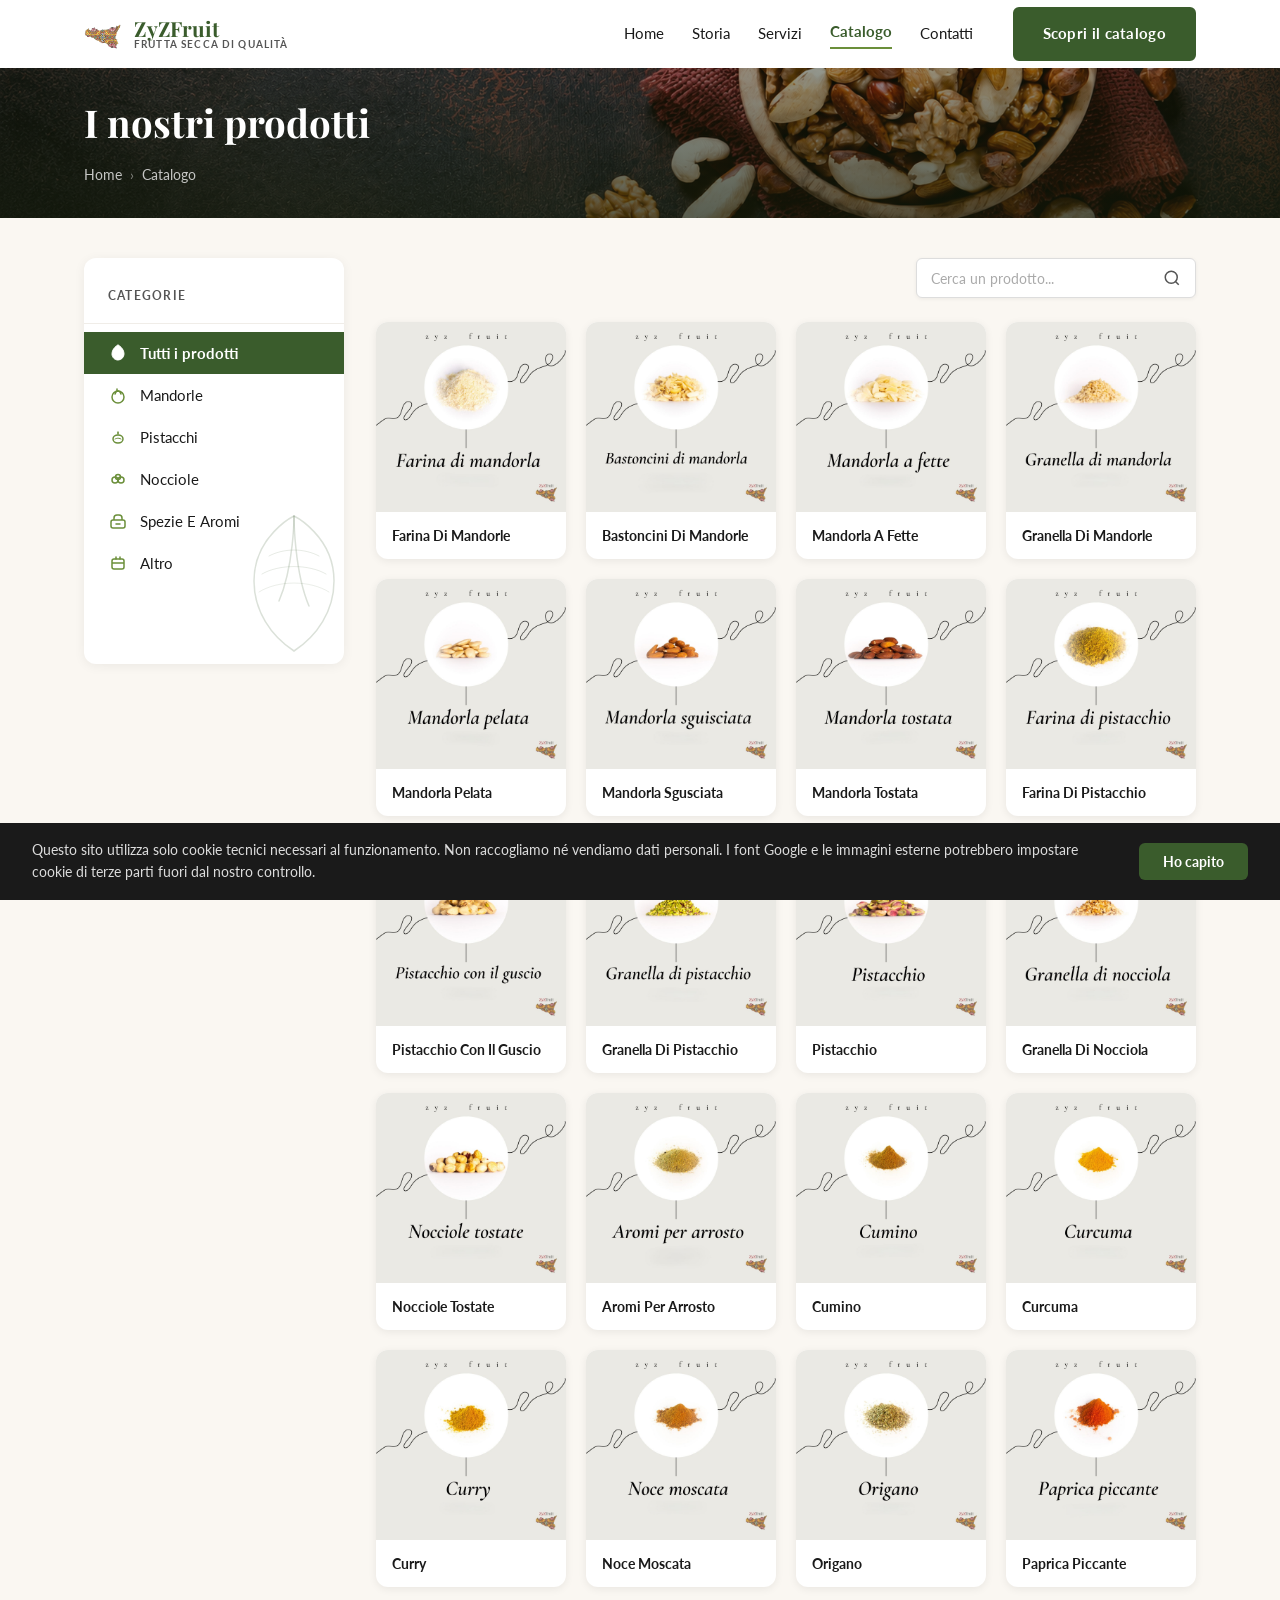
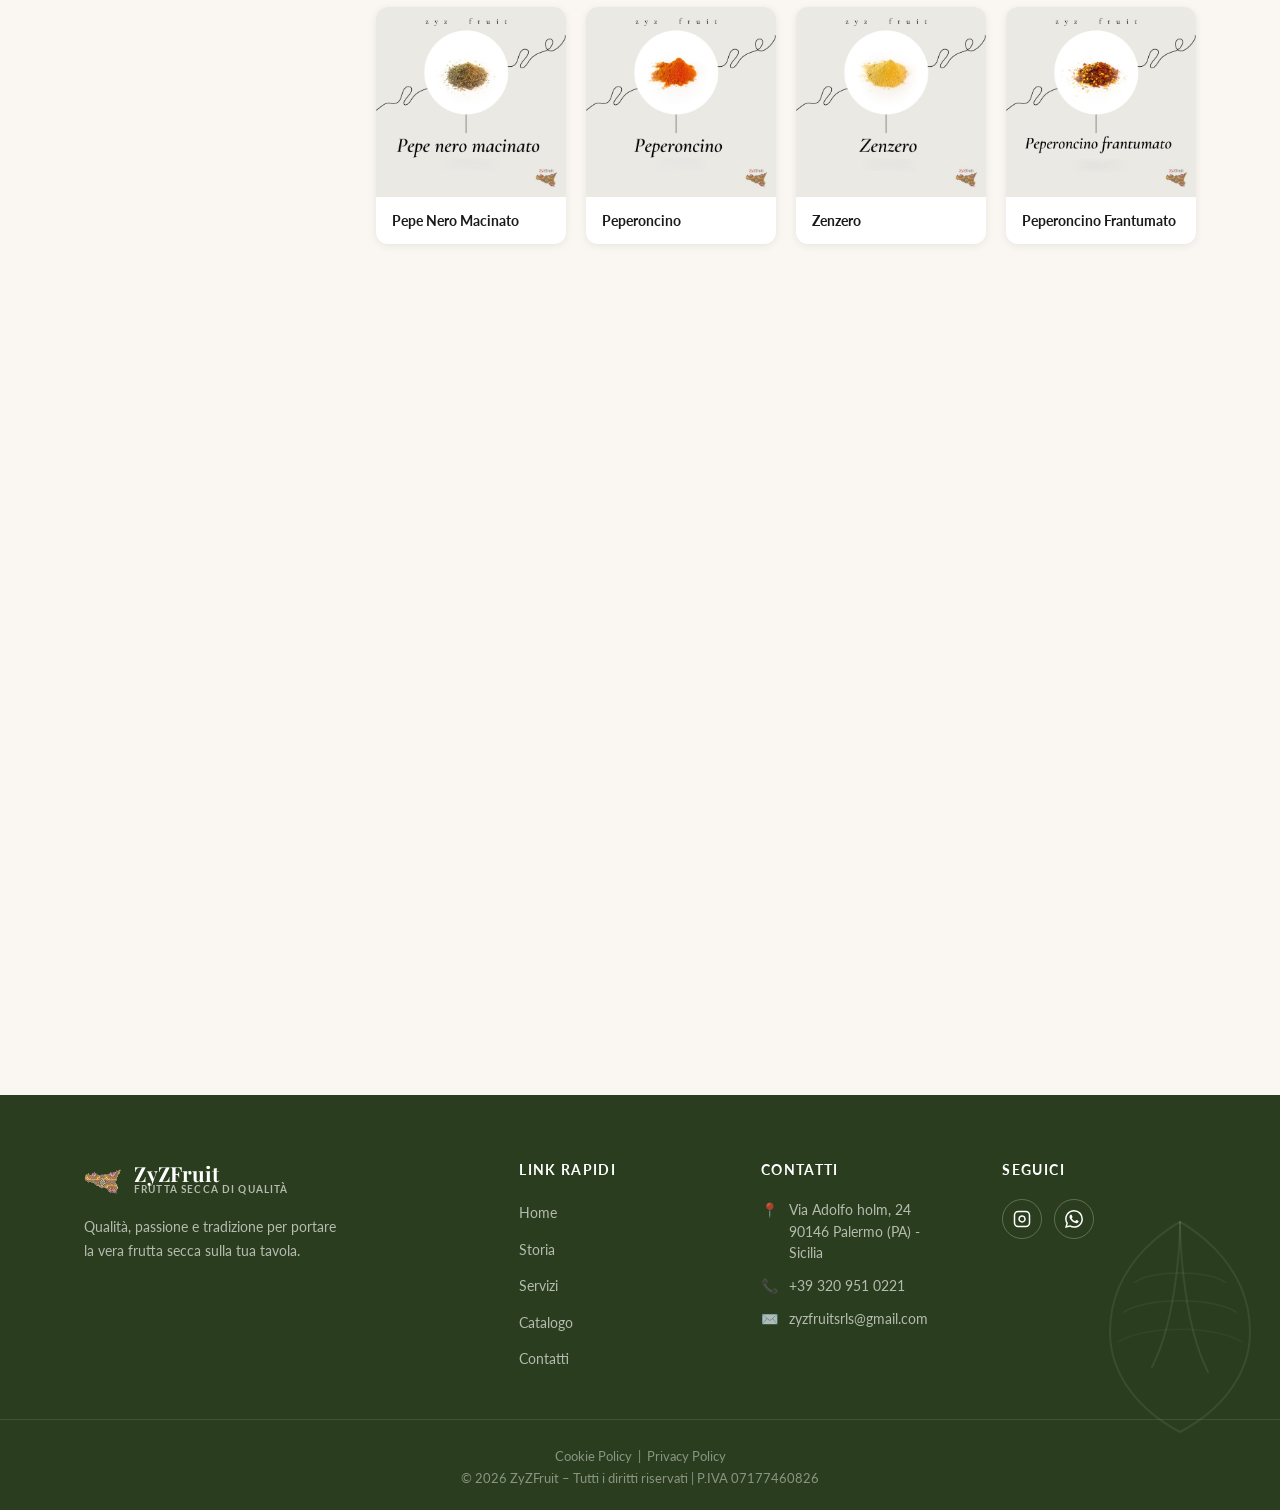
==== commit 084a660d: "catalogo.html" ====
--- a/catalogo.html
+++ b/catalogo.html
@@ -136,7 +136,7 @@
 		
 		  <article class="cat-product-card fade-in" data-category="mandorle">
             <div class="cat-product-img">
-              <img src="foto\farina_di_mandorla.jpg" alt="Farina Di Mandorle" loading="lazy"/>
+              <img src="farina_di_mandorla.jpg" alt="Farina Di Mandorle" loading="lazy"/>
             </div>
             <div class="cat-product-body">
               <p>Farina Di Mandorle</p>
@@ -145,7 +145,7 @@
 
           <article class="cat-product-card fade-in" data-category="mandorle">
             <div class="cat-product-img">
-              <img src="foto\bastoncini_di_mandorla.jpg" alt="Bastoncini Di Mandorle" loading="lazy"/>
+              <img src="bastoncini_di_mandorla.jpg" alt="Bastoncini Di Mandorle" loading="lazy"/>
             </div>
             <div class="cat-product-body">
               <p>Bastoncini Di Mandorle</p>
@@ -154,7 +154,7 @@
 
           <article class="cat-product-card fade-in" data-category="mandorle">
             <div class="cat-product-img">
-              <img src="foto\mandorla_a_fette.jpg" alt="Mandorla A Fette" loading="lazy"/>
+              <img src="mandorla_a_fette.jpg" alt="Mandorla A Fette" loading="lazy"/>
             </div>
             <div class="cat-product-body">
               <p>Mandorla A Fette</p>
@@ -163,7 +163,7 @@
 
           <article class="cat-product-card fade-in" data-category="mandorle">
             <div class="cat-product-img">
-              <img src="foto\granella_di_mandorla.jpg" alt="Granella Di Mandorle" loading="lazy"/>
+              <img src="granella_di_mandorla.jpg" alt="Granella Di Mandorle" loading="lazy"/>
             </div>
             <div class="cat-product-body">
               <p>Granella Di Mandorle</p>
@@ -172,7 +172,7 @@
 
           <article class="cat-product-card fade-in" data-category="mandorle">
             <div class="cat-product-img">
-              <img src="foto\mandorla_pelata.jpg" alt="Mandorla Pelata" loading="lazy"/>
+              <img src="mandorla_pelata.jpg" alt="Mandorla Pelata" loading="lazy"/>
             </div>
             <div class="cat-product-body">
               <p>Mandorla Pelata</p>
@@ -181,7 +181,7 @@
 
           <article class="cat-product-card fade-in" data-category="mandorle">
             <div class="cat-product-img">
-              <img src="foto\mandorla_sgusciata.jpg" alt="Mandorla Sgusciata" loading="lazy"/>
+              <img src="mandorla_sgusciata.jpg" alt="Mandorla Sgusciata" loading="lazy"/>
             </div>
             <div class="cat-product-body">
               <p>Mandorla Sgusciata</p>
@@ -190,7 +190,7 @@
 
           <article class="cat-product-card fade-in" data-category="mandorle">
             <div class="cat-product-img">
-              <img src="foto\mandorla_tostata.jpg" alt="Mandorla Tostata" loading="lazy"/>
+              <img src="mandorla_tostata.jpg" alt="Mandorla Tostata" loading="lazy"/>
             </div>
             <div class="cat-product-body">
               <p>Mandorla Tostata</p>
@@ -199,7 +199,7 @@
 
           <article class="cat-product-card fade-in" data-category="pistacchi">
             <div class="cat-product-img">
-              <img src="foto\farina_di_pistacchio.jpg" alt="Farina Di Pistacchio" loading="lazy"/>
+              <img src="farina_di_pistacchio.jpg" alt="Farina Di Pistacchio" loading="lazy"/>
             </div>
             <div class="cat-product-body">
               <p>Farina Di Pistacchio</p>
@@ -208,7 +208,7 @@
 		  
 		  <article class="cat-product-card fade-in" data-category="pistacchi">
             <div class="cat-product-img">
-              <img src="foto\pistacchio_con_il_guscio.jpg" alt="Pistacchio Con Il Guscio" loading="lazy"/>
+              <img src="pistacchio_con_il_guscio.jpg" alt="Pistacchio Con Il Guscio" loading="lazy"/>
             </div>
             <div class="cat-product-body">
               <p>Pistacchio Con Il Guscio</p>
@@ -217,7 +217,7 @@
 		  
 		  <article class="cat-product-card fade-in" data-category="pistacchi">
             <div class="cat-product-img">
-              <img src="foto\granella_di_pistacchio.jpg" alt="Granella Di Pistacchio" loading="lazy"/>
+              <img src="granella_di_pistacchio.jpg" alt="Granella Di Pistacchio" loading="lazy"/>
             </div>
             <div class="cat-product-body">
               <p>Granella Di Pistacchio</p>
@@ -226,7 +226,7 @@
 		  
 		  <article class="cat-product-card fade-in" data-category="pistacchi">
             <div class="cat-product-img">
-              <img src="foto\pistacchio.jpg" alt="Pistacchio" loading="lazy"/>
+              <img src="pistacchio.jpg" alt="Pistacchio" loading="lazy"/>
             </div>
             <div class="cat-product-body">
               <p>Pistacchio</p>
@@ -235,7 +235,7 @@
 		  
 		  <article class="cat-product-card fade-in" data-category="nocciole">
             <div class="cat-product-img">
-              <img src="foto\granella_di_nocciola.jpg" alt="Nocciole Tostate" loading="lazy"/>
+              <img src="granella_di_nocciola.jpg" alt="Nocciole Tostate" loading="lazy"/>
             </div>
             <div class="cat-product-body">
               <p>Granella Di Nocciola</p>
@@ -244,7 +244,7 @@
 		  
 		  <article class="cat-product-card fade-in" data-category="nocciole">
             <div class="cat-product-img">
-              <img src="foto\nocciole_tostate.jpg" alt="Nocciole Tostate" loading="lazy"/>
+              <img src="nocciole_tostate.jpg" alt="Nocciole Tostate" loading="lazy"/>
             </div>
             <div class="cat-product-body">
               <p>Nocciole Tostate</p>
@@ -253,7 +253,7 @@
 		  
 		  <article class="cat-product-card fade-in" data-category="spezie">
             <div class="cat-product-img">
-              <img src="foto\aromi_per_arrosto.jpg" alt="Aromi Per Arrosto" loading="lazy"/>
+              <img src="aromi_per_arrosto.jpg" alt="Aromi Per Arrosto" loading="lazy"/>
             </div>
             <div class="cat-product-body">
               <p>Aromi Per Arrosto</p>
@@ -262,7 +262,7 @@
 		  
 		  <article class="cat-product-card fade-in" data-category="spezie">
             <div class="cat-product-img">
-              <img src="foto\cumino.jpg" alt="Cumino" loading="lazy"/>
+              <img src="cumino.jpg" alt="Cumino" loading="lazy"/>
             </div>
             <div class="cat-product-body">
               <p>Cumino</p>
@@ -271,7 +271,7 @@
 		  
 		  <article class="cat-product-card fade-in" data-category="spezie">
             <div class="cat-product-img">
-              <img src="foto\curcuma.jpg" alt="Curcuma" loading="lazy"/>
+              <img src="curcuma.jpg" alt="Curcuma" loading="lazy"/>
             </div>
             <div class="cat-product-body">
               <p>Curcuma</p>
@@ -280,7 +280,7 @@
 		  
 		  <article class="cat-product-card fade-in" data-category="spezie">
             <div class="cat-product-img">
-              <img src="foto\curry.jpg" alt="Curry" loading="lazy"/>
+              <img src="curry.jpg" alt="Curry" loading="lazy"/>
             </div>
             <div class="cat-product-body">
               <p>Curry</p>
@@ -289,7 +289,7 @@
 		  
 		  <article class="cat-product-card fade-in" data-category="spezie">
             <div class="cat-product-img">
-              <img src="foto\noce_moscata.jpg" alt="Noce Moscata" loading="lazy"/>
+              <img src="noce_moscata.jpg" alt="Noce Moscata" loading="lazy"/>
             </div>
             <div class="cat-product-body">
               <p>Noce Moscata</p>
@@ -298,7 +298,7 @@
 		  
 		  <article class="cat-product-card fade-in" data-category="spezie">
             <div class="cat-product-img">
-              <img src="foto\origano.jpg" alt="Origano" loading="lazy"/>
+              <img src="origano.jpg" alt="Origano" loading="lazy"/>
             </div>
             <div class="cat-product-body">
               <p>Origano</p>
@@ -307,7 +307,7 @@
 		  
 		  <article class="cat-product-card fade-in" data-category="spezie">
             <div class="cat-product-img">
-              <img src="foto\paprica piccante.jpg" alt="Paprica Piccante" loading="lazy"/>
+              <img src="paprica piccante.jpg" alt="Paprica Piccante" loading="lazy"/>
             </div>
             <div class="cat-product-body">
               <p>Paprica Piccante</p>
@@ -316,7 +316,7 @@
 		  
 		  <article class="cat-product-card fade-in" data-category="spezie">
             <div class="cat-product-img">
-              <img src="foto\pepe_nero_macinato.jpg" alt="Pepe Nero Macinato" loading="lazy"/>
+              <img src="pepe_nero_macinato.jpg" alt="Pepe Nero Macinato" loading="lazy"/>
             </div>
             <div class="cat-product-body">
               <p>Pepe Nero Macinato</p>
@@ -325,7 +325,7 @@
 		  
 		  <article class="cat-product-card fade-in" data-category="spezie">
             <div class="cat-product-img">
-              <img src="foto\peperoncino.jpg" alt="Peperoncino" loading="lazy"/>
+              <img src="peperoncino.jpg" alt="Peperoncino" loading="lazy"/>
             </div>
             <div class="cat-product-body">
               <p>Peperoncino</p>
@@ -334,7 +334,7 @@
 		  
 		  <article class="cat-product-card fade-in" data-category="spezie">
             <div class="cat-product-img">
-              <img src="foto\zenzero.jpg" alt="Zenzero" loading="lazy"/>
+              <img src="zenzero.jpg" alt="Zenzero" loading="lazy"/>
             </div>
             <div class="cat-product-body">
               <p>Zenzero</p>
@@ -343,7 +343,7 @@
 		  
 		  <article class="cat-product-card fade-in" data-category="spezie">
             <div class="cat-product-img">
-              <img src="foto\peperoncino_frantumato.jpg" alt="Peperoncino Frantumato" loading="lazy"/>
+              <img src="peperoncino_frantumato.jpg" alt="Peperoncino Frantumato" loading="lazy"/>
             </div>
             <div class="cat-product-body">
               <p>Peperoncino Frantumato</p>
@@ -352,7 +352,7 @@
 		  
 		  <article class="cat-product-card fade-in" data-category="altro">
             <div class="cat-product-img">
-              <img src="foto\aglio_a_fette.jpg" alt="Aglio A Fette" loading="lazy"/>
+              <img src="aglio_a_fette.jpg" alt="Aglio A Fette" loading="lazy"/>
             </div>
             <div class="cat-product-body">
               <p>Aglio A Fette</p>
@@ -361,7 +361,7 @@
 		  
 		  <article class="cat-product-card fade-in" data-category="altro">
             <div class="cat-product-img">
-              <img src="foto\anacardi.jpg" alt="Anacardi" loading="lazy"/>
+              <img src="anacardi.jpg" alt="Anacardi" loading="lazy"/>
             </div>
             <div class="cat-product-body">
               <p>Anacardi</p>
@@ -370,7 +370,7 @@
 		  
 		  <article class="cat-product-card fade-in" data-category="altro">
             <div class="cat-product-img">
-              <img src="foto\arachidi_platinati.jpg" alt="Arachidi Platinati" loading="lazy"/>
+              <img src="arachidi_platinati.jpg" alt="Arachidi Platinati" loading="lazy"/>
             </div>
             <div class="cat-product-body">
               <p>Arachidi Platinati</p>
@@ -379,7 +379,7 @@
 		  
 		  <article class="cat-product-card fade-in" data-category="altro">
             <div class="cat-product-img">
-              <img src="foto\castagne_morbide.jpg" alt="Castagne Morbide" loading="lazy"/>
+              <img src="castagne_morbide.jpg" alt="Castagne Morbide" loading="lazy"/>
             </div>
             <div class="cat-product-body">
               <p>Castagne Morbide</p>
@@ -388,7 +388,7 @@
 		  
 		  <article class="cat-product-card fade-in" data-category="altro">
             <div class="cat-product-img">
-              <img src="foto\chiodi_di_garofano.jpg" alt="Chiodi Di Garofano" loading="lazy"/>
+              <img src="chiodi_di_garofano.jpg" alt="Chiodi Di Garofano" loading="lazy"/>
             </div>
             <div class="cat-product-body">
               <p>Chiodi Di Garofano</p>
@@ -397,7 +397,7 @@
 		  
 		  <article class="cat-product-card fade-in" data-category="altro">
             <div class="cat-product-img">
-              <img src="foto\noci.jpg" alt="Noci" loading="lazy"/>
+              <img src="noci.jpg" alt="Noci" loading="lazy"/>
             </div>
             <div class="cat-product-body">
               <p>Noci</p>
@@ -406,7 +406,7 @@
 		  
 		  <article class="cat-product-card fade-in" data-category="altro">
             <div class="cat-product-img">
-              <img src="foto\passolina.jpg" alt="Passolina" loading="lazy"/>
+              <img src="passolina.jpg" alt="Passolina" loading="lazy"/>
             </div>
             <div class="cat-product-body">
               <p>Passolina</p>
@@ -415,7 +415,7 @@
 		  
 		  <article class="cat-product-card fade-in" data-category="altro">
             <div class="cat-product-img">
-              <img src="foto\passolina_e_pinoli.jpg" alt="Passolina E Pinoli" loading="lazy"/>
+              <img src="passolina_e_pinoli.jpg" alt="Passolina E Pinoli" loading="lazy"/>
             </div>
             <div class="cat-product-body">
               <p>Passolina E Pinoli</p>
@@ -424,7 +424,7 @@
 		  
 		  <article class="cat-product-card fade-in" data-category="altro">
             <div class="cat-product-img">
-              <img src="foto\pinoli.jpg" alt="Pinoli" loading="lazy"/>
+              <img src="pinoli.jpg" alt="Pinoli" loading="lazy"/>
             </div>
             <div class="cat-product-body">
               <p>Pinoli</p>
@@ -433,7 +433,7 @@
 		  
 		  <article class="cat-product-card fade-in" data-category="altro">
             <div class="cat-product-img">
-              <img src="foto\sesamo.jpg" alt="Sesamo" loading="lazy"/>
+              <img src="sesamo.jpg" alt="Sesamo" loading="lazy"/>
             </div>
             <div class="cat-product-body">
               <p>Sesamo</p>
@@ -442,7 +442,7 @@
 		  
 		  <article class="cat-product-card fade-in" data-category="altro">
             <div class="cat-product-img">
-              <img src="foto\spaghettata_siciliana.jpg" alt="Spaghettata Siciliana" loading="lazy"/>
+              <img src="spaghettata_siciliana.jpg" alt="Spaghettata Siciliana" loading="lazy"/>
             </div>
             <div class="cat-product-body">
               <p>Spaghettata Siciliana</p>
@@ -451,7 +451,7 @@
 		  
 		  <article class="cat-product-card fade-in" data-category="altro">
             <div class="cat-product-img">
-              <img src="foto\timo.jpg" alt="Timo" loading="lazy"/>
+              <img src="timo.jpg" alt="Timo" loading="lazy"/>
             </div>
             <div class="cat-product-body">
               <p>Timo</p>
